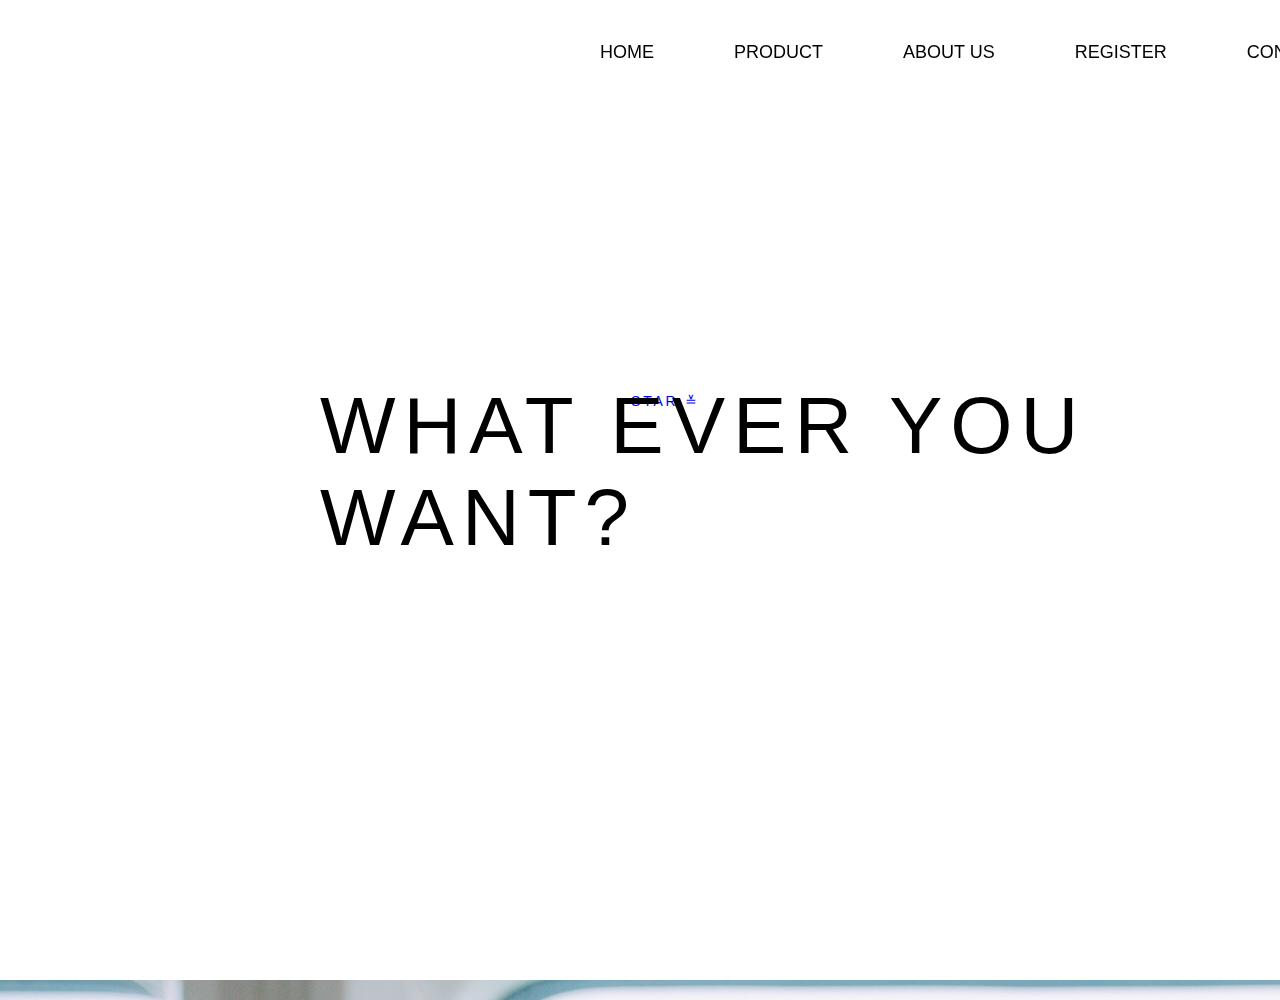
==== index.html @ 7df192f6 "Make it better" ====
<!DOCTYPE html>
<html>

<head>
    <meta charset="utf-8" />
    <title>What ever you want?</title>
    <link rel="stylesheet" type="text/css" media="screen" href="css/home.css" />
    <link rel="stylesheet" href="css/header.css">
    <link rel="stylesheet" href="css/mid.css">
    <link rel="stylesheet" href="css/about.css">
    <link rel="stylesheet" href="css/register.css">
    <link rel="stylesheet" href="css/contact.css">
    <script src="js/home.js"></script>
</head>

<body>
    <div class="page">
        <div id="header">
            <div id="menu">
                <ul>
                    <li>
                        <a href="#header" id="btnHome">HOME </a>
                    </li>
                    <li>
                        <a href="#mid" id="btnPro"> PRODUCT</a>
                    </li>
                    <li>
                        <a href="#about" id="btnAbout"> ABOUT US</a>
                    </li>
                    <li>
                        <a href="#register" id="btnReg">REGISTER</a>
                    </li>
                    <li>
                        <a href="#contact" id="btnContact">CONTACT</a>
                    </li>
                </ul>

            </div>
            <div id="pagination">
                <li class="active">
                    <a href="#header"></a>
                </li>
                <li class="active">
                    <a href="#mid"></a>
                </li>
                <li class="active">
                    <a href="#about"></a>
                </li>
                <li class="active">
                    <a href="#register"></a>
                </li>
                <li class="active">
                    <a href="#contact"></a>
                </li>
            </div>
            <p id="title">WHAT EVER YOU WANT?</p>
            <!-- <button id="startPage" type="button">START </button> -->
            <p id="startPage">
                <a href="#mid">STAR &veeeq;</a>
            </p>
        </div>
        <div id="mid">

        </div>

        <div id="about">
            <p id="titleAbout">ABOUT US</p>
            <div id="us">
                <hr id="hrLeft">
                <span>✻</span>
                <hr>
            </div>
            <div class="timeline">
                <div class="floatleft">
                    <img src="img/about-bg.jpeg" style="height: 217px; width: 350px;" alt="">
                </div>
                <div clsss="floatright">
                    <span class="yearHeader">1998</span>
                    <ul>
                        <li>Our brand debuts during Fashion Week with a store in NYC’s Nolita neighborhood.</li>
                        <li>We launch our ecommerce site, toryburch.com.</li>
                    </ul>
                </div>
            </div>
            <div class="timeline">
                <div class="floatleft">
                    <span class="yearHeader">2016</span>
                    <ul>
                        <li>Our brand debuts during Fashion Week with a store in NYC’s Nolita neighborhood.</li>
                        <li>We launch our ecommerce site, toryburch.com.</li>
                    </ul>
                </div>
                <div clsss="floatright">
                    <img src="img/home-bg.jpg" style="height:217px; width: 320px;" alt="">
                </div>
            </div>
            <div class="timeline">
                <div class="floatleft">
                    <img src="img/page2-bg.jpg" style="height: 217px; width: 350px;" alt="">
                </div>
                <div clsss="floatright">
                    <span class="yearHeader">2018+</span>
                    <ul>
                        <li>Our brand debuts during Fashion Week with a store in NYC’s Nolita neighborhood.</li>
                        <li>We launch our ecommerce site, toryburch.com.</li>
                    </ul>
                </div>
            </div>

        </div>
        <div id="register">
            <p id="titleReg">REGISTER</p>
            <div id="us">
                <hr id="hrLeft">
                <span>✻</span>
                <hr>
            </div>
            <div id="buyItem">
                <div class="item">
                    <h3 class="title">Solo</h3>
                    <hr>
                    <li class="radius">$19/mo</li>
                    <p>
                        <strong>1</strong> user</p>
                    <p>
                        <strong>Unlimited</strong> time</p>
                    <p>
                        <strong>500MB</strong> storage</p>
                    <input type="button" value="START NOW" class="btn">
                </div>
                <div class="item">
                    <h3 class="title">Team</h3>
                    <hr>
                    <li class="radius">$49/mo</li>
                    <p>
                        <strong>10</strong> user</p>
                    <p>
                        <strong>Unlimited</strong> time</p>
                    <p>
                        <strong>1GB</strong> storage</p>
                    <input type="button" value="START NOW" class="btn">
                </div>
                <div class="item">
                    <h3 class="title">Agency</h3>
                    <hr>
                    <li class="radius">$99/mo</li>
                    <p>
                        <strong>Unlimited</strong> user</p>
                    <p>
                        <strong>Unlimited</strong> time</p>
                    <p>
                        <strong>20GB</strong> storage</p>
                    <input type="button" value="START NOW" class="btn">
                </div>

            </div>

        </div>
        <div id="contact">
            <p id="titleContact">CONTACT ME</p>
            <div id="us">
                <hr id="hrLeft">
                <span>✻</span>
                <hr>
            </div>
            <div id="divLeft">
                <p>GET IN TOUCH</p>
                <p>
                    <strong>What ever you want?</strong>
                </p>
                <p>Author: HungPT, FPT University, HCM</p>
                <p>Subject: Font-end web development, Software Engineering</p>
                <p>Phone: 0943791739</p>
                <p>Email:
                    <a id="mail" href="mailto:hungpt.se@gmail.com">hungpt.se@gmail.com</a>
                </p>
                <iframe src="https://www.google.com/maps/embed?pb=!1m18!1m12!1m3!1d3918.456108735888!2d106.62724621538415!3d10.8528717922697!2m3!1f0!2f0!3f0!3m2!1i1024!2i768!4f13.1!3m3!1m2!1s0x31752a228e44c0f9%3A0x213883275b5eff07!2sFPT+University+HCM!5e0!3m2!1sen!2s!4v1520075822684"
                    width="80%" height="240" frameborder="0" style="border:0" id="map"></iframe>
            </div>

            <p id="name">Made with ♥ by
                <a href="http://facebook.com/hungpt.fu" target="_blank">HungPT</a> &copy; 2018 All Right Reserved • FPT University, HCM • Tel: 0943791739</p>

        </div>


</body>

</html>
---- css/home.css ----
#footer {
    padding-bottom: 50px;
    box-sizing: border-box;
    width: 100%;
    float: left;
    height: 20px;
    /* position: fixed; */
    bottom: 0px;
    font-weight: 100;
}
---- css/header.css ----
/* begin header */

#menu {
    position: fixed;
    top: 42px;
    left: 560px;
    /* background-color: #f3f3f3; */
    width: 100%;
    float: left;
}

ul {
    list-style-type: none;
    padding: 0;
    margin: 0;
    box-sizing: border-box;
}

#menu li a {
    /* display: block; */
    text-align: center;
    padding: 20px 20px 20px 20px;
    text-decoration: none;
    color: #000;
    font-size: 18px;
    font-weight: 200;
}

ul li {
    float: left;
    /* width: 100px; */
}

body {
    margin: 0;
    font-family: sans-serif;
    overflow: hidden;
}
::-webkit-scrollbar {
    display: none;
}

/* ::-webkit-scrollbar-thumb {
    -webkit-border-radius: 10px;
    border-radius: 15px;
    background: gray
} */

#menu ul li a:hover:before {
    visibility: visible;
    transform: scaleX(1);
}

#menu ul li a:hover {
    /* background-color: ghostwhite; */
    color: darkcyan;
}

#menu ul li a:before {
    content: "";
    position: absolute;
    /* width: 50px; */
    height: 1px;
    bottom: 0;
    background-color: rgb(37, 32, 32);
    visibility: hidden;
    transform: scaleX(0);
    transition: all 0.3s;
}
/* chua xong */
.active{
    border: black 1px solid;
    opacity: 0.5;
    list-style-type: none;
    /* margin-top: 100px; */
    height: 15px;
    width: 15px;
    border-radius: 100%;
    margin: 7px 0px 7px 0px;
    box-sizing: border-box;
    float: none !important;
    overflow: hidden;
}

#pagination .active a{
    padding: 0px 15px 0px 15px;
}
#pagination {
    margin-top: 400px;
    margin-left: 1850px;
    width: 30px;
    position: fixed;
    box-sizing: border-box;
}
#pagination li:hover
{
    transform: scale(1.2);
    transition: all 0.51s;
}
#pagination li.active{
    background-color: white;
}
#pagination li a:hover:not(.active) {
    background-color: black;
}
/* ==== */
/*  */

#btnHome:before {
    width: 50px;
}
#btnPro::before{
    width: 76px;
}
#btnContact:before {
    width: 75px;
}

#btnReg:before {
    width: 70px;
}

#btnAbout:before {
    width: 78px;
}

/* #btnBlog:before {
    width: 46px;
} */

.page {
    scroll-behavior: smooth; 
    /* smooth scroll */
    overflow-y: auto;
    /* hide scroll */
    height: 1000px;
    width: 100%;
    float: left;
    position: relative;
    
    user-select: none;
}

/*  */

#header {
    background-image: url(../img/home-bg.jpg);
    background-size: 100% 980px;
    width: 100%;
    height: 980px;
    float: left;
}

#title {
    font-size: 80px;
    position: absolute;
    top: 300px;
    left: 25%;
    font-weight: 100;
    font-family: 'Gill Sans', 'Gill Sans MT', Calibri, 'Trebuchet MS', sans-serif;
    letter-spacing: 0.1em;
}

#startPage {
    width: 90px;
    padding-left: 55px;
    padding-right: 18px;
    padding-top: 9px;
    padding-bottom: 9px;
    font-size: 14px;
    border-radius: 5px;
    font-family: 'Source Sans Pro', sans-serif;
    background-color: white;
    color: black;
    letter-spacing: 0.2em;
    margin-left: 45%;
    margin-top: 30%;
}

#startPage a {
    text-decoration: none;
}

#startPage:hover {
    background-color: #c59d5f;
}

#startPage a:active {
    color: black;
}

#startPage a:visited {
    color: #000;
}

/* #startPage a:active {
    color: black;
} */

/* #startPage a:visited {
    color: black;
} */

/* #startPage a:hover {
    background-color: #ddb57a;
}  */

/* end header */
---- css/mid.css ----
#mid iframe
{
    overflow: hidden;
}
#mid {
    background-image: url(../img/page2-bg.jpg);
    width: 100%;
    float: left;
    height: 1000px;
}
---- css/about.css ----
#about {
    background-image: url(../img/about-bg.jpeg);
    /* background-color: beige; */
    width: 100%;
    float: left;
    height: 1000px;
}

#titleAbout {
    margin-top: 100px;
    margin-left: 42%;
    font-size: 60px;
    font-weight: 100;
    letter-spacing: 0.1em;
    margin-bottom: 15px;
}

#hrLeft {
    margin-left: 31%;
    opacity: 1;
    width: 42%;
    transition: all 1s;
}

#us>hr {
    width: 10%;
    float: left;
    padding-left: 3%;
}

#us>span {
    width: 10%;
    float: left;
    text-align: center;
    margin: 0px 1px 0px 1px;
    color: black;
    animation: mymove 1s infinite;
}

#us {
    margin-bottom: 100px;
}

@keyframes mymove {
    from {
        transform: rotate(0deg);
    }
    to {
        transform: rotate(360deg);
    }
}

.timeline {
    overflow: hidden;
    width: 700px;
    margin-top: 0;
    margin-left: 30%;
    margin-bottom: 0px;
}

.floatleft {
    width: 350px;
    border-right: 1px solid #323232;
    text-align: right;
    float: left;
}

.floatright {
    float: left;
    width: 400px;
    border-left: 1px solid #323232;
    margin-left: 10px;
    margin-right: 20px;
    /* text-align: left; */
}

.yearHeader {
    height: 50px;
    width: 100px;
    ;
    font-size: 46px;
    margin-left: 20px;
    margin-right: 20px;
    letter-spacing: 0.1em;
    font-weight: 100;
}

li {
    padding-bottom: 10px;
    margin-left: 20px;
    margin-right: 20px;
}

ul {
    overflow: hidden;
    text-align: left;
}
---- css/register.css ----
#register {
    background-image: url(../img/about-bg.jpeg);
    /* background-color: beige; */
    width: 100%;
    float: left;
    height: 1000px;
}

#titleReg {
    margin-top: 100px;
    margin-left: 42%;
    font-size: 60px;
    font-weight: 100;
    letter-spacing: 0.1em;
    margin-bottom: 15px;
}

#hrLeft {
    margin-left: 31%;
    opacity: 1;
    width: 42%;
    transition: all 1s;
}

#us>hr {
    width: 10%;
    float: left;
    padding-left: 3%;
}

#us>span {
    width: 10%;
    float: left;
    text-align: center;
    margin: 0px 1px 0px 1px;
    color: black;
    animation: mymove 1s infinite;
}

#us {
    margin-bottom: 100px;
}

@keyframes mymove {
    from {
        transform: rotate(0deg);
    }
    to {
        transform: rotate(360deg);
    }
}
.item {
    height: 400px;
    width: 230px;
    background-color: white;
    box-sizing: border-box;
    text-align: center;
    float: left;
    margin-left: 10px;
    border-radius: 10px;
}

.title {

    margin-top: 30px;
    box-sizing: border-box;

}

.radius {
    width: 100px;
    height: 100px;
    border-radius: 100%;
    background-color: black;
    color: white;
    list-style-type: none;
    text-align: center;
    box-sizing: border-box;
    padding-top: 40px;
    margin-left: 75px;
}

.btn {
    background: black;
    border-radius: 10px;
    color: white;
    height: 20px;
    width: 100px;
    margin-top: 30px;
}

.item:hover {
    transform: scale(1.1, 1.1);
    transition: all 0.5s;
}
#buyItem
{
    margin-left: 30%;
    font-weight: 100;
}
---- css/contact.css ----
#contact {
    background-image: url(../img/about-bg.jpeg);
    /* background-color: beige; */
    width: 100%;
    float: left;
    height: 1000px;
}

#titleContact {
    margin-top: 100px;
    margin-left: 40%;
    font-size: 60px;
    font-weight: 100;
    letter-spacing: 0.1em;
    margin-bottom: 15px;
}

#map {
    margin-left: 5%;
    margin-top: 5%;
}

#name {
    margin-left: 35%;
    margin-top: 1%;
}

#name a:visited {
    color: #000;
    text-decoration: none;
}

#divLeft {
    width: 50%;
    margin-right: 0px;
    height: 600px;
}

#divLeft p:first-child {
    font-size: 24px;
    margin-left: 5%;
    letter-spacing: 0.1em;
    font-weight: 100;
}

#divLeft p {
    font-size: 16px;
    margin-left: 5%;
    font-weight: 100;
}

#mail:visited {
    color: #000;
}

#mail:active {
    color: #000;
}

#mail {
    color: cornflowerblue;
}
#mail:hover
{
    color: darkseagreen;
}
/* #hrLeft {
    margin-left: 31%;
    opacity: 1;
    width: 42%;
    transition: all 1s;
}

#us>hr {
    width: 10%;
    float: left;
    padding-left: 3%;
}

#us>span {
    width: 10%;
    float: left;
    text-align: center;
    margin: 0px 1px 0px 1px;
    color: black;
    animation: mymove 1s infinite;
}

#us {
    margin-bottom: 100px;
}

@keyframes mymove {
    from {
        transform: rotate(0deg);
    }
    to {
        transform: rotate(360deg);
    }
} */
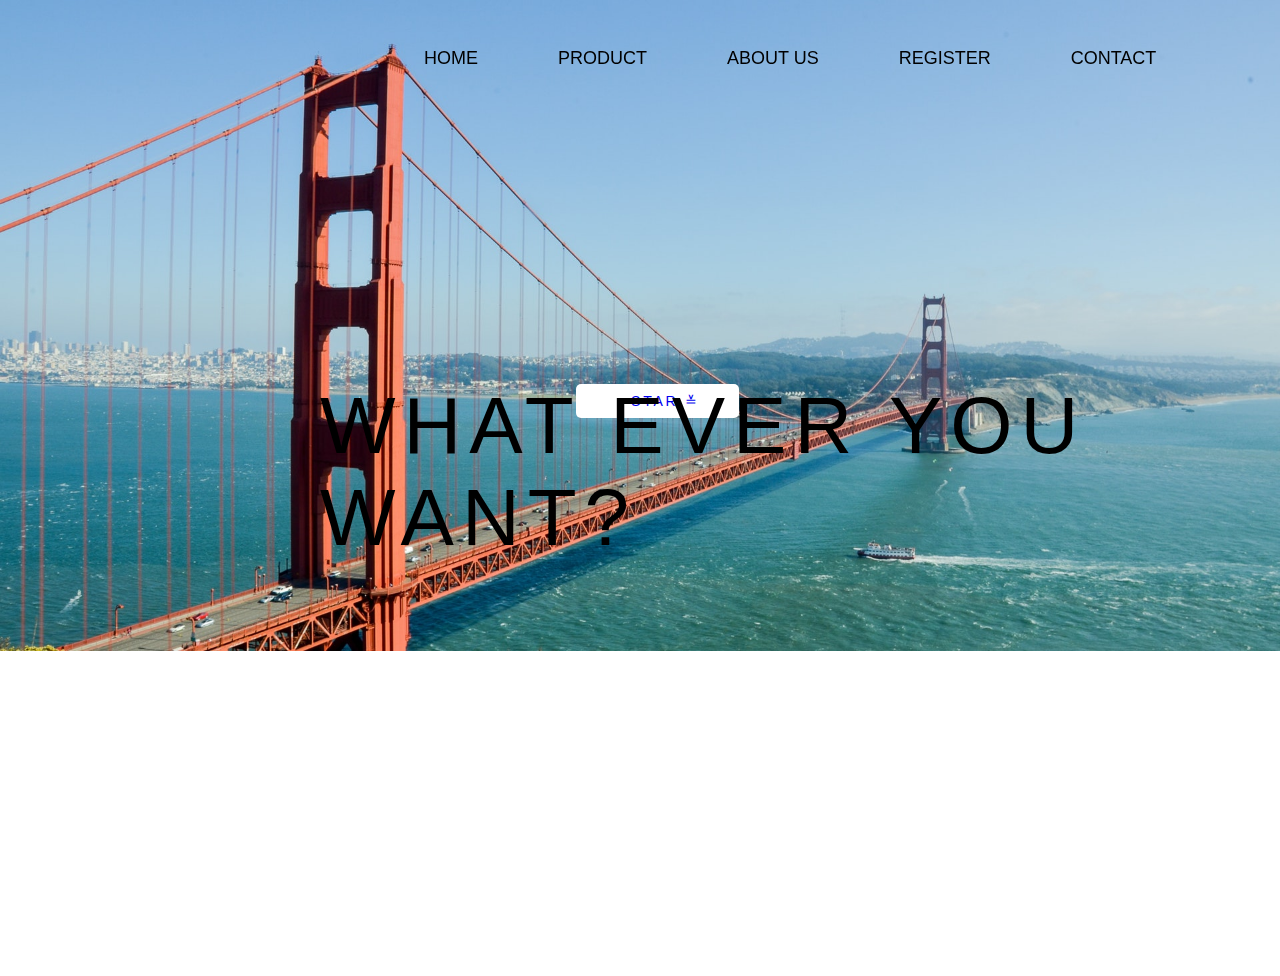
==== commit dc368e19: "done-product" ====
--- a/index.html
+++ b/index.html
@@ -3,13 +3,14 @@
 
 <head>
     <meta charset="utf-8" />
-    <title>What ever you want?</title>
+    <title>What ever you want? ♥ </title>
     <link rel="stylesheet" type="text/css" media="screen" href="css/home.css" />
     <link rel="stylesheet" href="css/header.css">
     <link rel="stylesheet" href="css/mid.css">
     <link rel="stylesheet" href="css/about.css">
     <link rel="stylesheet" href="css/register.css">
     <link rel="stylesheet" href="css/contact.css">
+    <link rel="stylesheet" href="css/responsive.css">
     <script src="js/home.js"></script>
 </head>
 
@@ -60,7 +61,7 @@
             </p>
         </div>
         <div id="mid">
-
+            <iframe src="main.html" frameborder="0" width="100%" height="1000px"></iframe>
         </div>
 
         <div id="about">
@@ -182,7 +183,7 @@
                 <a href="http://facebook.com/hungpt.fu" target="_blank">HungPT</a> &copy; 2018 All Right Reserved • FPT University, HCM • Tel: 0943791739</p>
 
         </div>
-
+    </div>
 
 </body>
 
--- a/css/header.css
+++ b/css/header.css
@@ -2,8 +2,8 @@
 
 #menu {
     position: fixed;
-    top: 42px;
-    left: 560px;
+    top: 3em;
+    left: 30%;
     /* background-color: #f3f3f3; */
     width: 100%;
     float: left;
@@ -35,7 +35,9 @@
     margin: 0;
     font-family: sans-serif;
     overflow: hidden;
-}
+    height: auto;
+}
+
 ::-webkit-scrollbar {
     display: none;
 }
@@ -67,8 +69,10 @@
     transform: scaleX(0);
     transition: all 0.3s;
 }
+
 /* chua xong */
-.active{
+
+.active {
     border: black 1px solid;
     opacity: 0.5;
     list-style-type: none;
@@ -82,9 +86,10 @@
     overflow: hidden;
 }
 
-#pagination .active a{
+#pagination .active a {
     padding: 0px 15px 0px 15px;
 }
+
 #pagination {
     margin-top: 400px;
     margin-left: 1850px;
@@ -92,26 +97,32 @@
     position: fixed;
     box-sizing: border-box;
 }
-#pagination li:hover
-{
+
+#pagination li:hover {
     transform: scale(1.2);
     transition: all 0.51s;
 }
-#pagination li.active{
+
+#pagination li.active {
     background-color: white;
 }
+
 #pagination li a:hover:not(.active) {
     background-color: black;
 }
+
 /* ==== */
+
 /*  */
 
 #btnHome:before {
     width: 50px;
 }
-#btnPro::before{
+
+#btnPro::before {
     width: 76px;
 }
+
 #btnContact:before {
     width: 75px;
 }
@@ -129,26 +140,26 @@
 } */
 
 .page {
-    scroll-behavior: smooth; 
+    scroll-behavior: smooth;
     /* smooth scroll */
     overflow-y: auto;
     /* hide scroll */
-    height: 1000px;
+    height: 61em;
     width: 100%;
     float: left;
     position: relative;
-    
     user-select: none;
 }
 
 /*  */
 
 #header {
-    background-image: url(../img/home-bg.jpg);
-    background-size: 100% 980px;
+    background-image: url(../img/home-bg.jpeg);
+    background-size: 100% auto;
     width: 100%;
-    height: 980px;
-    float: left;
+    height:61em;
+    float: left;
+    background-repeat: no-repeat;
 }
 
 #title {
@@ -157,7 +168,7 @@
     top: 300px;
     left: 25%;
     font-weight: 100;
-    font-family: 'Gill Sans', 'Gill Sans MT', Calibri, 'Trebuchet MS', sans-serif;
+    font-family: sans-serif;
     letter-spacing: 0.1em;
 }
 
@@ -205,4 +216,9 @@
     background-color: #ddb57a;
 }  */
 
-/* end header */+/* end header */
+
+@media screen and (max-width: 800px) {
+    #header{
+    }
+}--- a/css/responsive.css
+++ b/css/responsive.css
@@ -0,0 +1,28 @@
+ .col-1 {width: 8.33%;}
+.col-2 {width: 16.66%;}
+.col-3 {width: 25%;}
+.col-4 {width: 33.33%;}
+.col-5 {width: 41.66%;}
+.col-6 {width: 50%;}
+.col-7 {width: 58.33%;}
+.col-8 {width: 66.66%;}
+.col-9 {width: 75%;}
+.col-10 {width: 83.33%;}
+.col-11 {width: 91.66%;}
+.col-12 {width: 100%;}
+ @media screen and (max-width: 800px){
+     .col-1 {width: 100%;}
+     .col-2 {width: 100%;}
+     .col-3 {width: 100%;}
+     .col-4 {width: 100%;}
+     .col-5 {width: 100%;}
+     .col-6 {width: 100%;}
+     .col-7 {width: 100%;}
+     .col-8 {width: 100%;}
+     .col-9 {width: 100%;}
+     .col-10 {width: 100%;}
+     .col-11 {width: 100%;}
+     .col-12 {width: 100%;}
+ }
+
+
